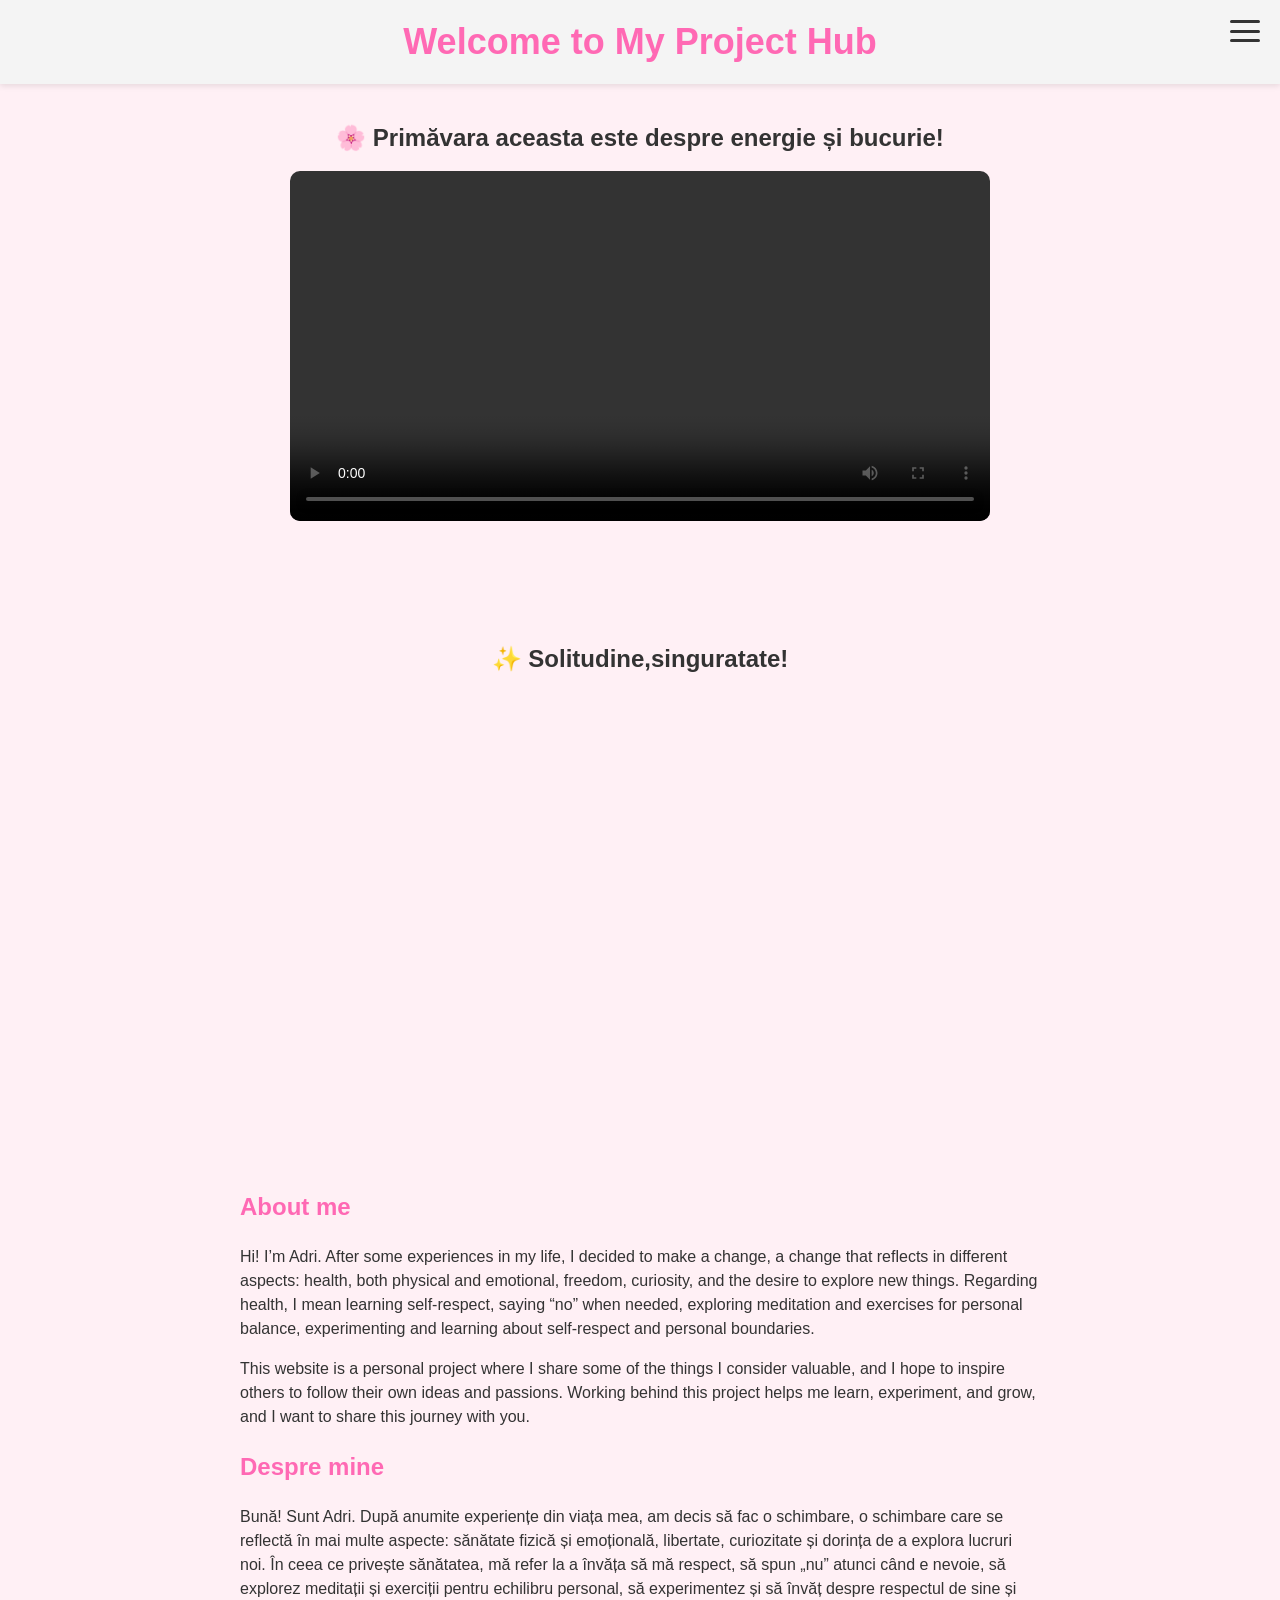
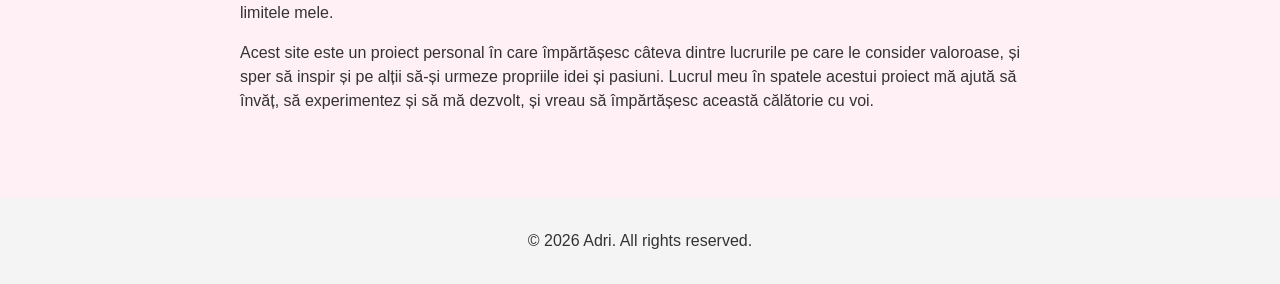
==== index.html @ 7b319404 "video 2 alta sursa" ====
<!DOCTYPE html>
<html lang="ro">
<head>
    <meta charset="UTF-8">
    <meta name="viewport" content="width=device-width, initial-scale=1.0">
    <title>Project Hub</title>

    <!-- Meta tags pentru Instagram / social preview -->
    <meta property="og:title" content="Project Hub - Adri 2026">
    <meta property="og:description" content="Explore all my tips and life experiences in one place.">
    <meta property="og:image" content="https://username.github.io/proiectul-tau/thumbnail.jpg">
    <meta property="og:url" content="https://username.github.io/proiectul-tau/index.html?v=1">
    <meta property="og:type" content="website">

    <link rel="stylesheet" href="style.css">

    <!-- Google Analytics -->
    <script async src="https://www.googletagmanager.com/gtag/js?id=G-Z7C9VQGFEB"></script>
    <script>
        window.dataLayer = window.dataLayer || [];
        function gtag(){dataLayer.push(arguments);}
        gtag('js', new Date());
        gtag('config', 'G-Z7C9VQGFEB');
    </script>
</head>
<body>

    <!-- HEADER STICKY -->
    <header>
        <h1>Welcome to My Project Hub</h1>

        <!-- MENIU HAMBURGER DREAPTA SUS -->
<nav class="menu">
  <!-- Buton hamburger -->
  <div class="menu-toggle" id="menu-toggle">
    <span></span>
    <span></span>
    <span></span>
  </div>

  <!-- Carduri doar în meniu (ascunse inițial) -->
  <div class="menu-cards" id="menu-cards">
    <div class="menu-card">Food & Nutrition</div>
    <div class="menu-card">Fitness & Exercise</div>
    <div class="menu-card">Beauty & Body Care</div>
    <div class="menu-card">Life Experiences</div>
  </div>
</nav>
    </header>

    <!-- SECȚIUNEA PRINCIPALĂ CU VIDEO ȘI DESCRIERE -->
    <main>
        <!-- Video 1 -->
        <section id="video1" class="video-section">
            <h2>🌸 Primăvara aceasta este despre energie și bucurie!</h2>
            <video width="100%" controls>
                <source src="videos/video1.mp4" type="video/mp4">
                Your browser does not support HTML video.
            </video>
        </section>

       <section id="video2" class="video-section">
    <h2> ✨ Solitudine,singuratate!</h2>

    <iframe 
        width="100%" 
        height="400"
        src="https://www.youtube.com/embed/kaVYbOK1PEY"
        title="YouTube video player"
        frameborder="0"
        allow="accelerometer; autoplay; clipboard-write; encrypted-media; gyroscope; picture-in-picture"
        allowfullscreen>
    </iframe>

</section>

        <!-- About / Despre -->
        <section id="about" class="about-section">
            <div class="about-column">
                <!-- About me - EN -->
                <h2 class="highlight">About me</h2>
                <p class="compact-text">
                    Hi! I’m Adri. After some experiences in my life, I decided to make a change, a change that reflects in different aspects: health, both physical and emotional, freedom, curiosity, and the desire to explore new things. Regarding health, I mean learning self-respect, saying “no” when needed, exploring meditation and exercises for personal balance, experimenting and learning about self-respect and personal boundaries.
                </p>
                <p class="compact-text">
                    This website is a personal project where I share some of the things I consider valuable, and I hope to inspire others to follow their own ideas and passions. Working behind this project helps me learn, experiment, and grow, and I want to share this journey with you.
                </p>

                <!-- Despre mine - RO -->
                <h2 class="highlight">Despre mine</h2>
                <p class="compact-text">
                    Bună! Sunt Adri. După anumite experiențe din viața mea, am decis să fac o schimbare, o schimbare care se reflectă în mai multe aspecte: sănătate fizică și emoțională, libertate, curiozitate și dorința de a explora lucruri noi. În ceea ce privește sănătatea, mă refer la a învăța să mă respect, să spun „nu” atunci când e nevoie, să explorez meditații și exerciții pentru echilibru personal, să experimentez și să învăț despre respectul de sine și limitele mele.
                </p>
                <p class="compact-text">
                    Acest site este un proiect personal în care împărtășesc câteva dintre lucrurile pe care le consider valoroase, și sper să inspir și pe alții să-și urmeze propriile idei și pasiuni. Lucrul meu în spatele acestui proiect mă ajută să învăț, să experimentez și să mă dezvolt, și vreau să împărtășesc această călătorie cu voi.
                </p>
            </div>
        </section>
    </main>

    <!-- FOOTER -->
    <footer>
        <p>&copy; 2026 Adri. All rights reserved.</p>
    </footer>

    <!-- Leagă JS-ul separat -->
    <script src="js/menu.js"></script>

</body>
</html>
---- style.css ----
/* ================== BODY & GLOBAL ================== */
body {
    font-family: 'Segoe UI', Tahoma, Geneva, Verdana, sans-serif;
    background-color: #fff0f5; /* lavandă foarte deschisă */
    color: #333;
    margin: 0;
    padding: 0;
    line-height: 1.5;
}

/* ================== HEADER ================== */
header {
    position: fixed; /* sticky/fix */
    top: 0;
    left: 0;
    width: 100%;
    background-color: #f4f4f4;
    padding: 15px 0;
    z-index: 1000;
    box-shadow: 0 2px 6px rgba(0,0,0,0.1);
    text-align: center;
}
header h1 {
    margin: 0;
    color: #ff69b4;
    font-size: 36px;
}

/* ================== MENIU ================== */
.menu {
    position: fixed;
    top: 20px;
    right: 20px;
    z-index: 1000;
}

.menu-toggle {
    width: 30px;
    height: 22px;
    display: flex;
    flex-direction: column;
    justify-content: space-between;
    cursor: pointer;
}

.menu-toggle span {
    height: 3px;
    background: #333;
    border-radius: 2px;
}

.menu-cards {
    display: none; /* ascunse inițial */
    position: absolute;
    top: 40px;
    right: 0;
    background: #fff;
    padding: 15px;
    border-radius: 10px;
    box-shadow: 0 4px 15px rgba(0,0,0,0.2);
    min-width: 220px;
    flex-direction: column;
    gap: 10px;
    z-index: 1000;
}

.menu-card {
    background: #f4f4f4;
    padding: 10px;
    border-radius: 8px;
    cursor: pointer;
    font-weight: bold;
    transition: 0.3s;
}

.menu-card:hover {
    background: #ffe6f0;
    color: #ff3399;
}

/* ================== VIDEO SECTIONS ================== */
/* ================== VIDEO SECTIONS ================== */
.video-section {
    margin-top: 120px; /* să nu stea sub header */
    text-align: center;
    margin-bottom: 50px;
}

.video-section h2 {
    font-size: 24px;
    margin-bottom: 15px;
}

/* Video responsive */
.video-section video {
    width: 100%;       /* se întinde maxim cât containerul */
    max-width: 700px;  /* lățimea maximă pentru ecrane mari */
    height: auto;      /* păstrează proporțiile */
    border-radius: 10px;
    display: block;    /* să fie centrat */
    margin: 0 auto;    /* centru horizontal */
}

/* ================== ABOUT ================== */
.about-section {
    padding: 20px;
    max-width: 800px;
    margin: 0 auto 50px;
}
.highlight {
    color: #ff69b4;
}
.compact-text {
    margin-bottom: 15px;
}

/* ================== FOOTER ================== */
footer {
    text-align: center;
    padding: 15px;
    background-color: #f4f4f4;
}
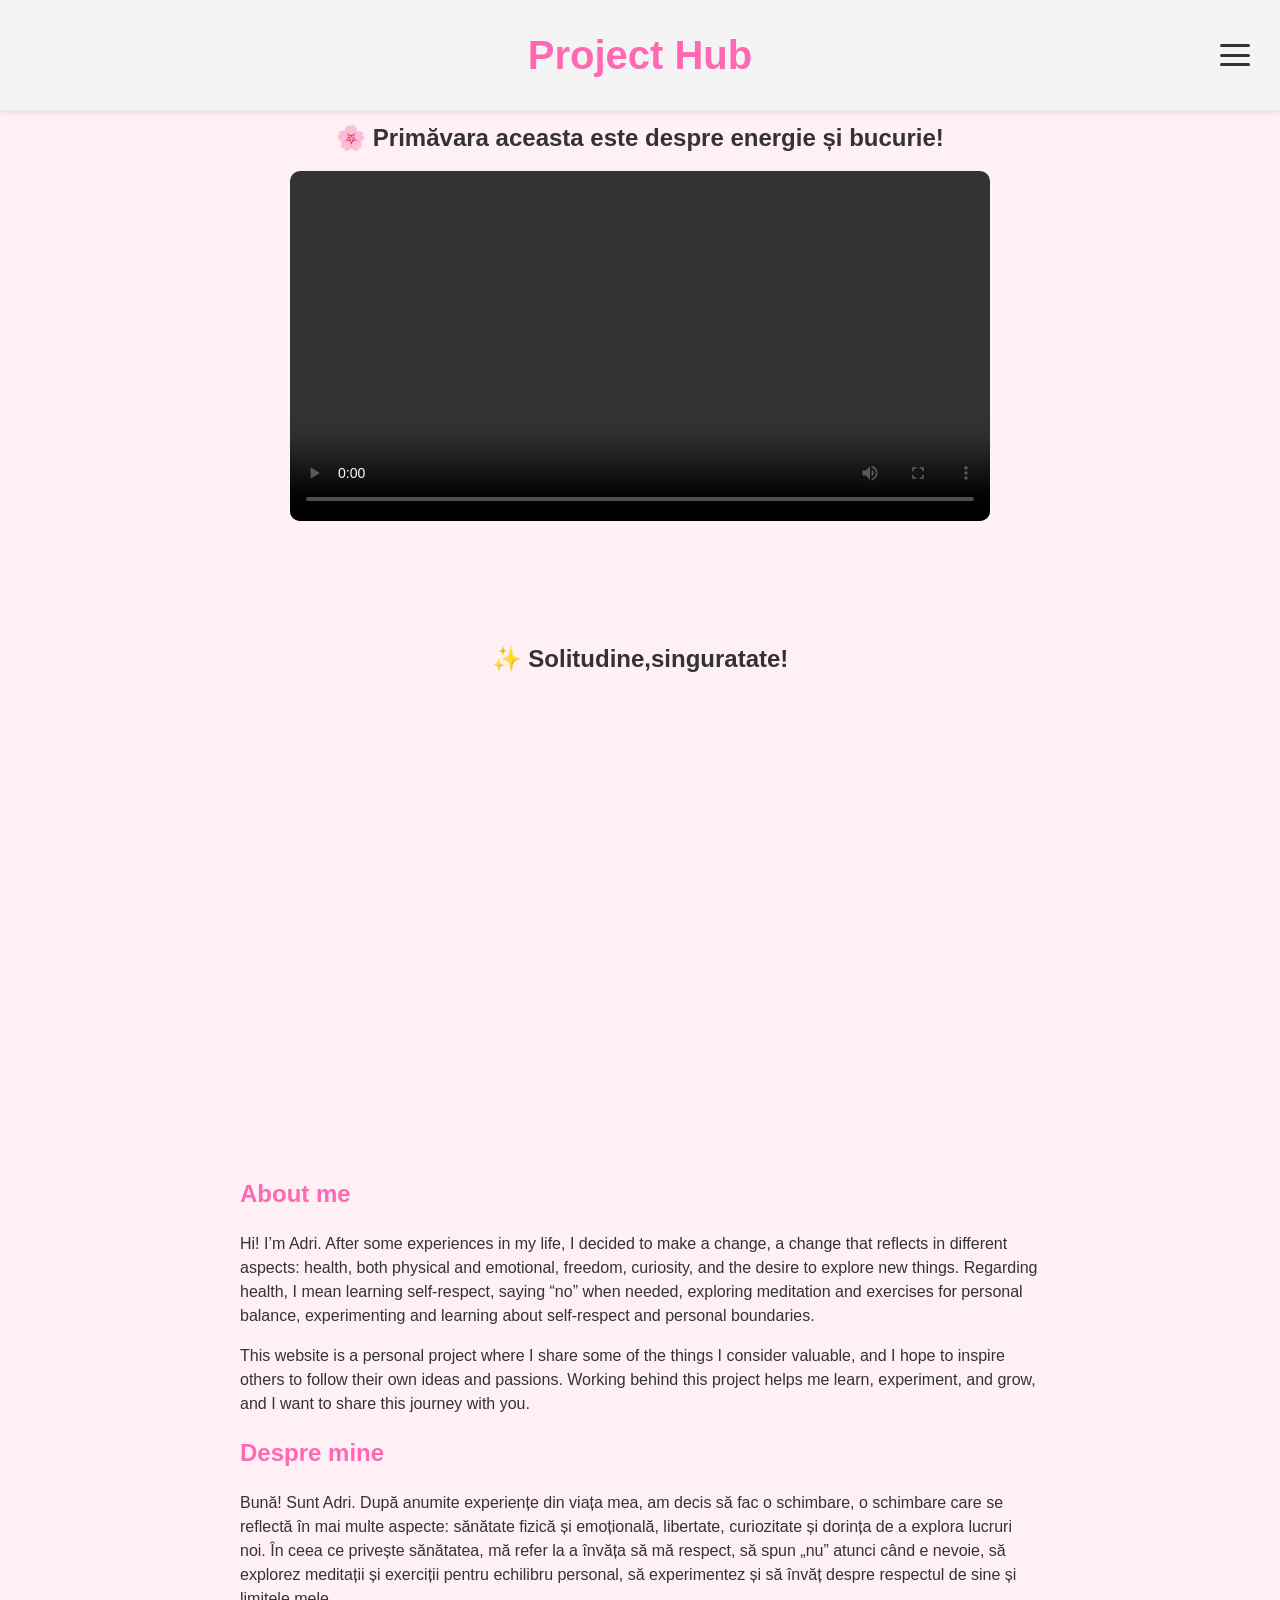
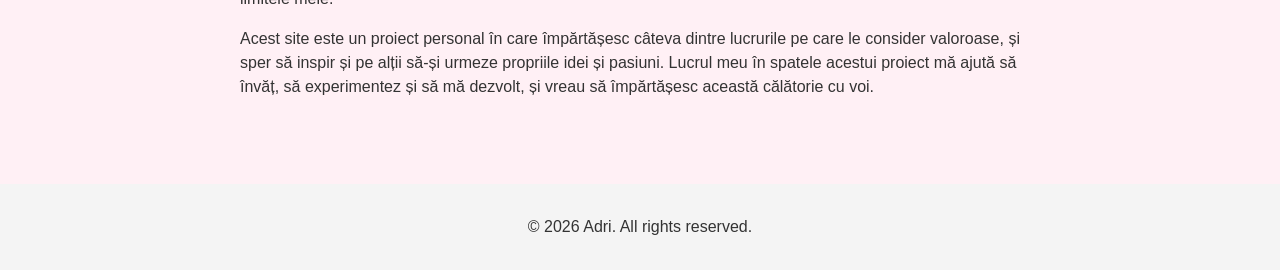
==== commit fd6a531d: "meniu.js" ====
--- a/index.html
+++ b/index.html
@@ -25,28 +25,26 @@
 </head>
 <body>
 
-    <!-- HEADER STICKY -->
-    <header>
-        <h1>Welcome to My Project Hub</h1>
+<header>
+    <h1>Project Hub</h1>
 
-        <!-- MENIU HAMBURGER DREAPTA SUS -->
-<nav class="menu">
-  <!-- Buton hamburger -->
-  <div class="menu-toggle" id="menu-toggle">
-    <span></span>
-    <span></span>
-    <span></span>
-  </div>
+    <nav class="menu">
+        <!-- Buton hamburger -->
+        <div class="menu-toggle" id="menu-toggle">
+            <span></span>
+            <span></span>
+            <span></span>
+        </div>
 
-  <!-- Carduri doar în meniu (ascunse inițial) -->
-  <div class="menu-cards" id="menu-cards">
-    <div class="menu-card">Food & Nutrition</div>
-    <div class="menu-card">Fitness & Exercise</div>
-    <div class="menu-card">Beauty & Body Care</div>
-    <div class="menu-card">Life Experiences</div>
-  </div>
-</nav>
-    </header>
+        <!-- Carduri ascunse inițial -->
+        <div class="menu-cards" id="menu-cards">
+            <div class="menu-card">Food & Nutrition</div>
+            <div class="menu-card">Fitness & Exercise</div>
+            <div class="menu-card">Beauty & Body Care</div>
+            <div class="menu-card">Life Experiences</div>
+        </div>
+    </nav>
+</header>
 
     <!-- SECȚIUNEA PRINCIPALĂ CU VIDEO ȘI DESCRIERE -->
     <main>
@@ -104,7 +102,7 @@
     </footer>
 
     <!-- Leagă JS-ul separat -->
-    <script src="js/menu.js"></script>
+    <script src="js/meniu.js"></script>
 
 </body>
 </html>
--- a/style.css
+++ b/style.css
@@ -27,13 +27,56 @@
 }
 
 /* ================== MENIU ================== */
-.menu {
+/* Meniu ascuns implicit */
+/* HEADER STICKY */
+/* HEADER STICKY */
+header {
     position: fixed;
-    top: 20px;
-    right: 20px;
+    top: 0;
+    left: 0;
+    width: 100%;
+    height: 80px; /* înălțimea barei */
+    background-color: #f4f4f4;
+    z-index: 1000;
+    box-shadow: 0 2px 6px rgba(0,0,0,0.1);
+
+    display: flex;
+    justify-content: center; /* centrăm titlul pe orizontală */
+    align-items: center;     /* centrăm titlul pe verticală */
+    padding: 0 20px;
+}
+
+/* Header fix și titlu centrat */
+header {
+    position: fixed;
+    top: 0;
+    left: 0;
+    width: 100%;
+    background-color: #f4f4f4;
+    padding: 15px 0;
+    box-shadow: 0 2px 6px rgba(0,0,0,0.1);
+    display: flex;
+    justify-content: center;  /* titlul centrat */
+    align-items: center;
     z-index: 1000;
 }
 
+header h1 {
+    margin: 0;
+    color: #ff69b4;
+    font-size: 40px;
+}
+
+/* Meniu hamburger fixat lângă titlu */
+.menu {
+    position: absolute;
+    right: 30px;  /* distanța față de titlu */
+    top: 50%;
+    transform: translateY(-50%);
+    z-index: 1001;
+}
+
+/* Hamburger */
 .menu-toggle {
     width: 30px;
     height: 22px;
@@ -49,6 +92,7 @@
     border-radius: 2px;
 }
 
+/* Cardurile din meniu */
 .menu-cards {
     display: none; /* ascunse inițial */
     position: absolute;
@@ -58,7 +102,7 @@
     padding: 15px;
     border-radius: 10px;
     box-shadow: 0 4px 15px rgba(0,0,0,0.2);
-    min-width: 220px;
+    min-width: 200px;
     flex-direction: column;
     gap: 10px;
     z-index: 1000;
@@ -91,14 +135,25 @@
     margin-bottom: 15px;
 }
 
-/* Video responsive */
+/* Video local */
 .video-section video {
-    width: 100%;       /* se întinde maxim cât containerul */
-    max-width: 700px;  /* lățimea maximă pentru ecrane mari */
-    height: auto;      /* păstrează proporțiile */
+    width: 100%;
+    max-width: 700px;
+    height: auto;
     border-radius: 10px;
-    display: block;    /* să fie centrat */
-    margin: 0 auto;    /* centru horizontal */
+    display: block;
+    margin: 0 auto;
+}
+
+/* Video YouTube */
+.video-section iframe {
+    width: 100%;
+    max-width: 700px;
+    height: auto;
+    aspect-ratio: 16 / 9;  /* păstrează proporția video */
+    border-radius: 10px;
+    display: block;
+    margin: 0 auto;
 }
 
 /* ================== ABOUT ================== */
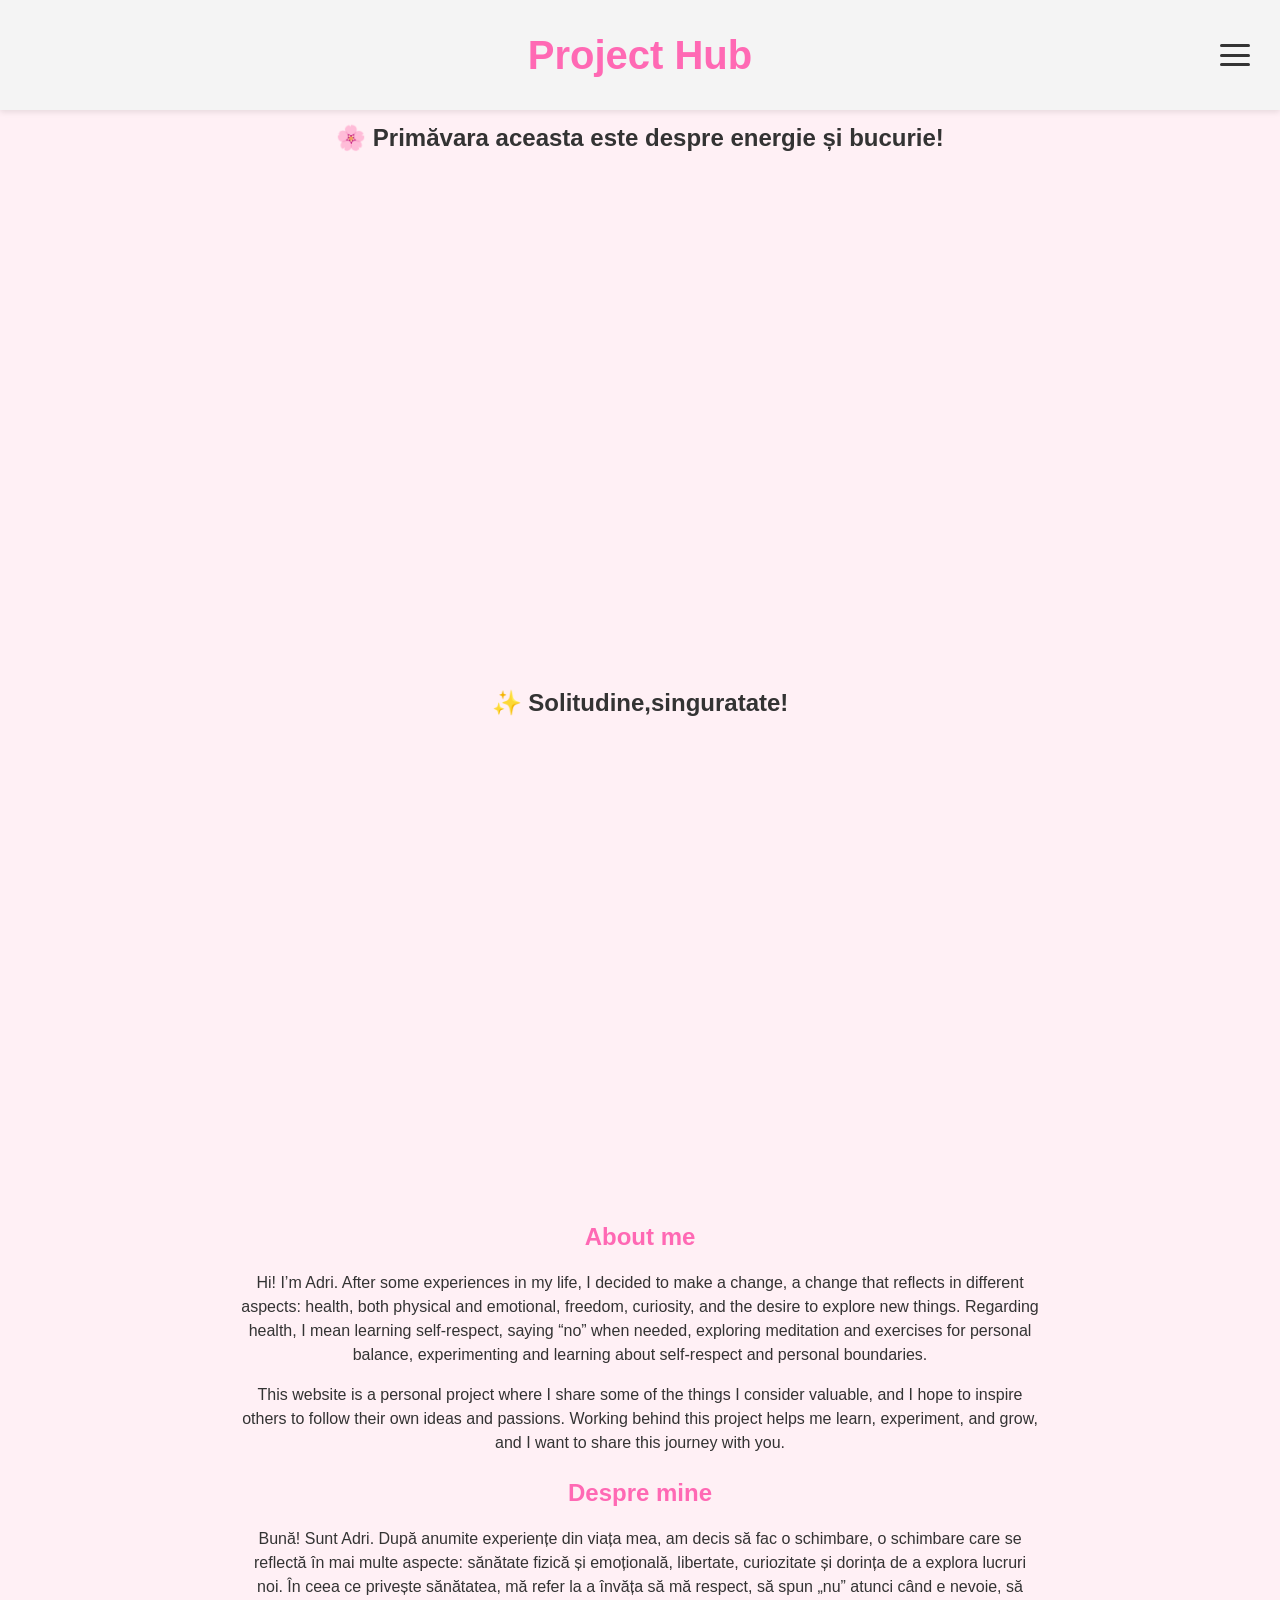
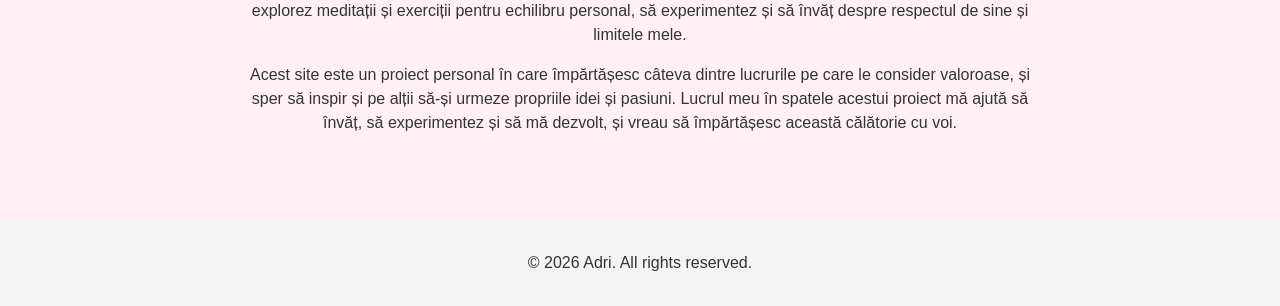
==== commit f94e48c8: "video 1" ====
--- a/index.html
+++ b/index.html
@@ -48,14 +48,19 @@
 
     <!-- SECȚIUNEA PRINCIPALĂ CU VIDEO ȘI DESCRIERE -->
     <main>
-        <!-- Video 1 -->
+        
         <section id="video1" class="video-section">
             <h2>🌸 Primăvara aceasta este despre energie și bucurie!</h2>
-            <video width="100%" controls>
-                <source src="videos/video1.mp4" type="video/mp4">
-                Your browser does not support HTML video.
-            </video>
-        </section>
+
+     <iframe 
+        width="100%"
+        height="400"
+        src="https://youtu.be/dB5edcvnxj0ype="
+        title="YouTube video player"
+        frameborder="0"
+        allow="accelerometer; autoplay; clipboard-write; encrypted-media; gyroscope; picture-in-picture"
+        allowfullscreen>
+    </iframe>
 
        <section id="video2" class="video-section">
     <h2> ✨ Solitudine,singuratate!</h2>
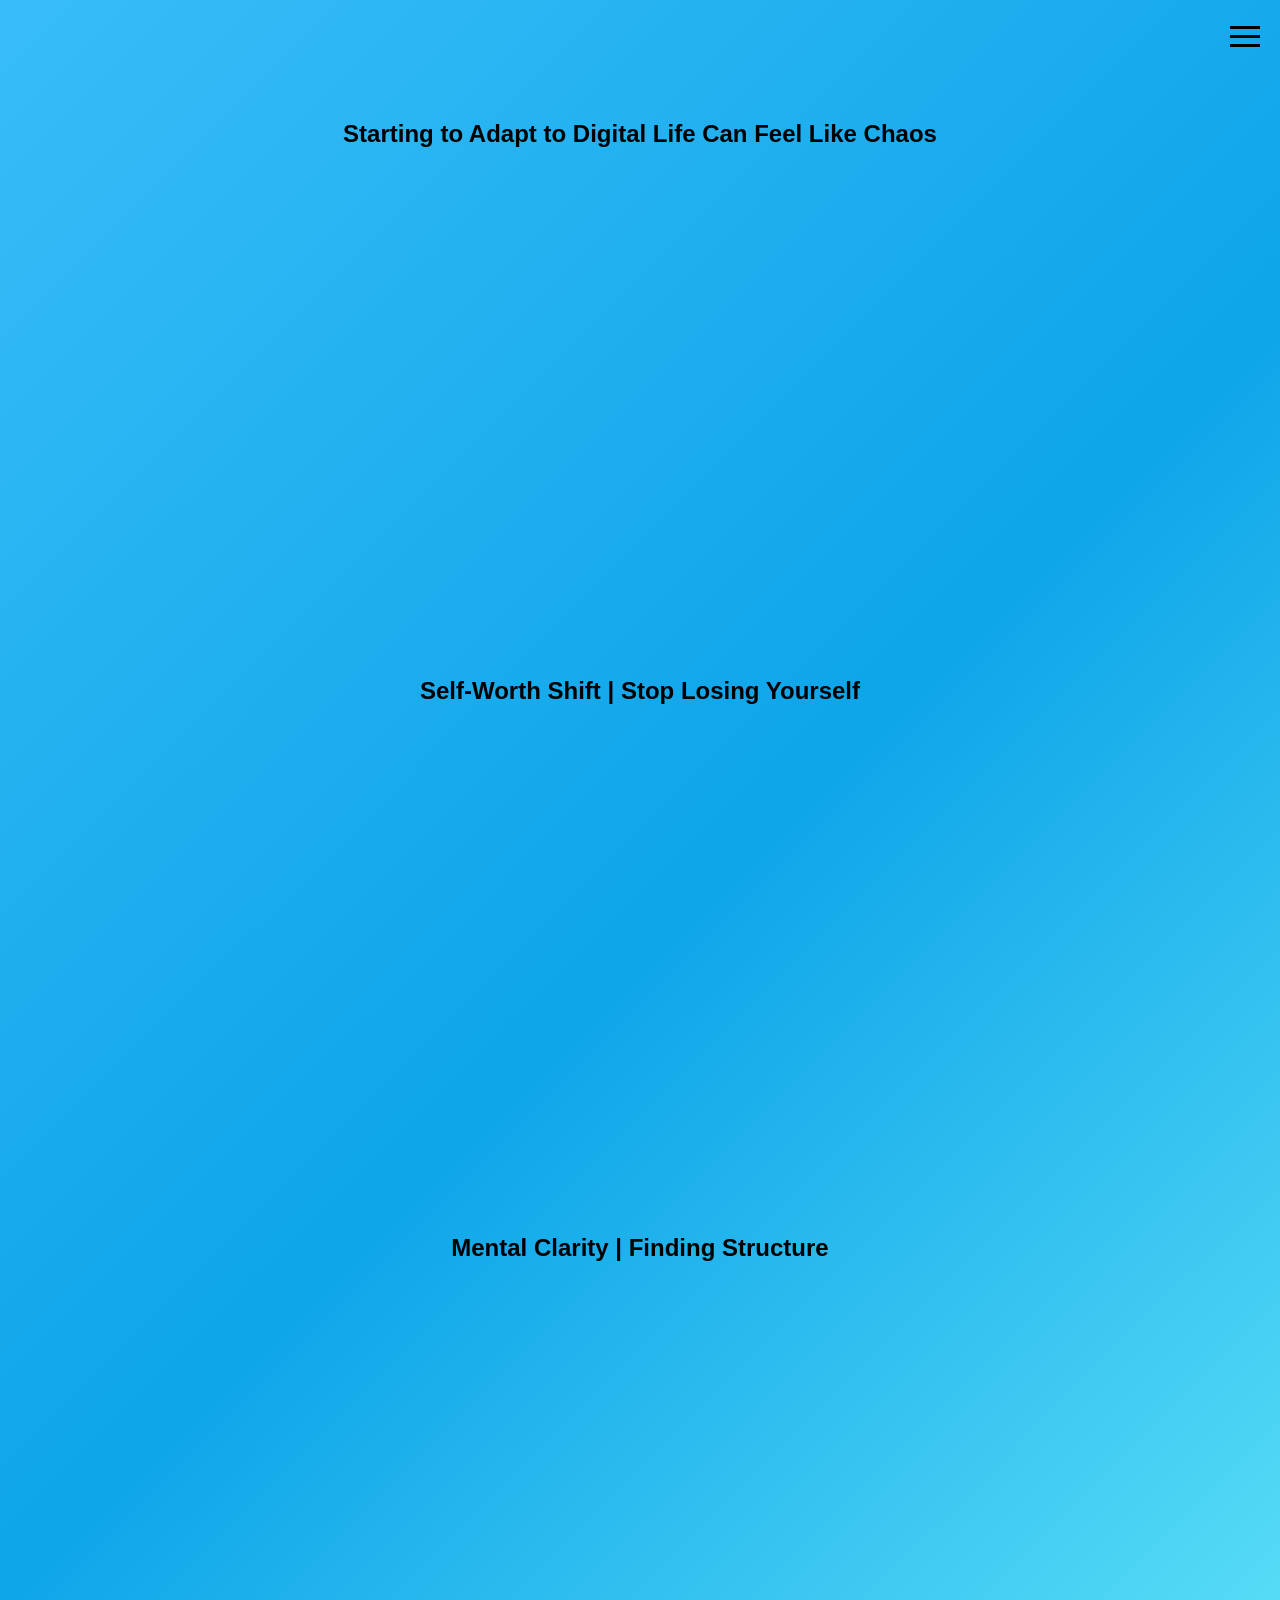
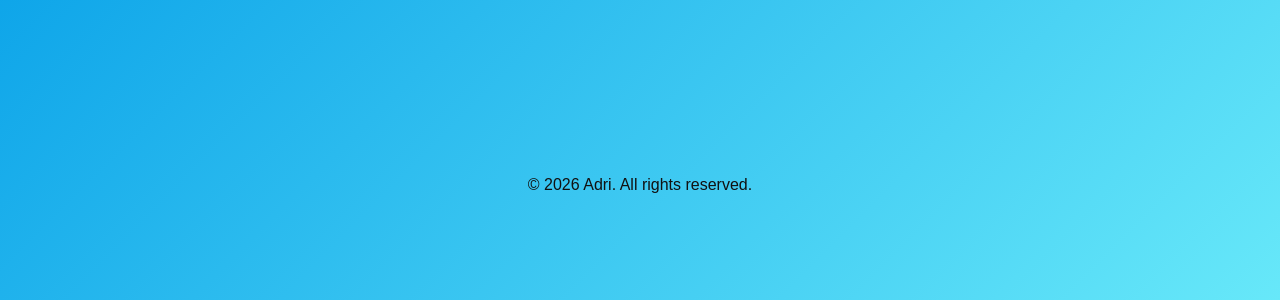
==== commit a155126f: "fix project state" ====
--- a/index.html
+++ b/index.html
@@ -3,111 +3,127 @@
 <head>
     <meta charset="UTF-8">
     <meta name="viewport" content="width=device-width, initial-scale=1.0">
-    <title>Project Hub</title>
+    <title>PROJECT HUB</title>
 
     <!-- Meta tags pentru Instagram / social preview -->
-    <meta property="og:title" content="Project Hub - Adri 2026">
+    <!-- Meta tags pentru Instagram / social preview -->
+    <meta property="og:title" content="PROJECT HUB">
     <meta property="og:description" content="Explore all my tips and life experiences in one place.">
-    <meta property="og:image" content="https://username.github.io/proiectul-tau/thumbnail.jpg">
-    <meta property="og:url" content="https://username.github.io/proiectul-tau/index.html?v=1">
+    <meta property="og:image" content="https://securelayer1.github.io/ProjectHub/thumbnail.jpg">
+    <meta property="og:url" content="https://securelayer1.github.io/ProjectHub/">
     <meta property="og:type" content="website">
 
-    <link rel="stylesheet" href="style.css">
+<link rel="stylesheet" href="style.css">
 
-    <!-- Google Analytics -->
-    <script async src="https://www.googletagmanager.com/gtag/js?id=G-Z7C9VQGFEB"></script>
-    <script>
-        window.dataLayer = window.dataLayer || [];
-        function gtag(){dataLayer.push(arguments);}
-        gtag('js', new Date());
-        gtag('config', 'G-Z7C9VQGFEB');
-    </script>
+<!-- Google Analytics -->
+<script async src="https://www.googletagmanager.com/gtag/js?id=G-Z7C9VQGFEB"></script>
+<script>
+    window.dataLayer = window.dataLayer || [];
+    function gtag(){dataLayer.push(arguments);}
+    gtag('js', new Date());
+    gtag('config', 'G-Z7C9VQGFEB');
+</script>
+
 </head>
 <body>
 
+<!-- CARD PRINCIPAL -->
+<div class="main-container">
+
 <header>
-    <h1>Project Hub</h1>
-
-    <nav class="menu">
-        <!-- Buton hamburger -->
-        <div class="menu-toggle" id="menu-toggle">
-            <span></span>
-            <span></span>
-            <span></span>
-        </div>
-
-        <!-- Carduri ascunse inițial -->
-        <div class="menu-cards" id="menu-cards">
-            <div class="menu-card">Food & Nutrition</div>
-            <div class="menu-card">Fitness & Exercise</div>
-            <div class="menu-card">Beauty & Body Care</div>
-            <div class="menu-card">Life Experiences</div>
-        </div>
-    </nav>
+  <nav class="menu"></nav>
 </header>
 
+<!-- CONȚINUTUL PAGINII TALE AICI -->
+
+</div> <!-- 🔥 închizi main-container -->
+
+</div>
+
+<!-- BUTON HAMBURGER -->
+<div class="menu-toggle" id="menu-toggle">
+  <span></span>
+  <span></span>
+  <span></span>
+</div>
+
+<!-- MENIU -->
+<div class="menu-overlay" id="menu-overlay">
+  <a href="#videos">Videos</a>
+  <a href="#stories">Stories</a>
+  <a href="about.html">About Me</a>
+  <a href="#contact">Contact</a>
+</div>
+
+
     <!-- SECȚIUNEA PRINCIPALĂ CU VIDEO ȘI DESCRIERE -->
-    <main>
-        
-        <section id="video1" class="video-section">
-            <h2>🌸 Primăvara aceasta este despre energie și bucurie!</h2>
-
-     <iframe 
+   <section id="video1" class="video-section">
+    <h2>Starting to Adapt to Digital Life Can Feel Like Chaos</h2>
+    <iframe 
         width="100%"
         height="400"
-        src="https://youtu.be/dB5edcvnxj0ype="
+        src="https://www.youtube.com/embed/CDBvgKSPyMY"
         title="YouTube video player"
         frameborder="0"
         allow="accelerometer; autoplay; clipboard-write; encrypted-media; gyroscope; picture-in-picture"
         allowfullscreen>
     </iframe>
+</section>
 
-       <section id="video2" class="video-section">
-    <h2> ✨ Solitudine,singuratate!</h2>
-
+<section id="video2" class="video-section">
+    <h2>Self-Worth Shift | Stop Losing Yourself</h2>
     <iframe 
-        width="100%" 
+        width="100%"
         height="400"
-        src="https://www.youtube.com/embed/kaVYbOK1PEY"
+        src="https://www.youtube.com/embed/3DypOJwIzG8"
         title="YouTube video player"
         frameborder="0"
         allow="accelerometer; autoplay; clipboard-write; encrypted-media; gyroscope; picture-in-picture"
         allowfullscreen>
     </iframe>
-
 </section>
 
+<section id="video2" class="video-section">
+    <h2>Mental Clarity | Finding Structure</h2>
+    <iframe 
+        width="100%"
+        height="400"
+        src="https://www.youtube.com/embed/9KTRZxqRY8U"
+        title="YouTube video player"
+        frameborder="0"
+        allow="accelerometer; autoplay; clipboard-write; encrypted-media; gyroscope; picture-in-picture"
+        allowfullscreen>
+    </iframe>
+</section>
         <!-- About / Despre -->
         <section id="about" class="about-section">
             <div class="about-column">
-                <!-- About me - EN -->
-                <h2 class="highlight">About me</h2>
-                <p class="compact-text">
-                    Hi! I’m Adri. After some experiences in my life, I decided to make a change, a change that reflects in different aspects: health, both physical and emotional, freedom, curiosity, and the desire to explore new things. Regarding health, I mean learning self-respect, saying “no” when needed, exploring meditation and exercises for personal balance, experimenting and learning about self-respect and personal boundaries.
-                </p>
-                <p class="compact-text">
-                    This website is a personal project where I share some of the things I consider valuable, and I hope to inspire others to follow their own ideas and passions. Working behind this project helps me learn, experiment, and grow, and I want to share this journey with you.
-                </p>
-
-                <!-- Despre mine - RO -->
-                <h2 class="highlight">Despre mine</h2>
-                <p class="compact-text">
-                    Bună! Sunt Adri. După anumite experiențe din viața mea, am decis să fac o schimbare, o schimbare care se reflectă în mai multe aspecte: sănătate fizică și emoțională, libertate, curiozitate și dorința de a explora lucruri noi. În ceea ce privește sănătatea, mă refer la a învăța să mă respect, să spun „nu” atunci când e nevoie, să explorez meditații și exerciții pentru echilibru personal, să experimentez și să învăț despre respectul de sine și limitele mele.
-                </p>
-                <p class="compact-text">
-                    Acest site este un proiect personal în care împărtășesc câteva dintre lucrurile pe care le consider valoroase, și sper să inspir și pe alții să-și urmeze propriile idei și pasiuni. Lucrul meu în spatele acestui proiect mă ajută să învăț, să experimentez și să mă dezvolt, și vreau să împărtășesc această călătorie cu voi.
-                </p>
-            </div>
-        </section>
     </main>
-
+        </div> <!-- final main-container -->
     <!-- FOOTER -->
     <footer>
         <p>&copy; 2026 Adri. All rights reserved.</p>
     </footer>
 
-    <!-- Leagă JS-ul separat -->
-    <script src="js/meniu.js"></script>
+<script>
+/* așteaptă să se încarce pagina */
+document.addEventListener("DOMContentLoaded", function () {
 
+  /* ia butonul hamburger */
+  const toggle = document.getElementById("menu-toggle");
+
+  /* ia meniul full screen */
+  const menu = document.getElementById("menu-overlay");
+
+  /* la click deschide/închide */
+  toggle.addEventListener("click", () => {
+
+    toggle.classList.toggle("active"); // face X
+    menu.classList.toggle("open");     // deschide meniul
+
+  });
+
+});
+</script>
 </body>
 </html>
--- a/style.css
+++ b/style.css
@@ -1,128 +1,121 @@
-/* ================== BODY & GLOBAL ================== */
 body {
+    margin: 0;
     font-family: 'Segoe UI', Tahoma, Geneva, Verdana, sans-serif;
-    background-color: #fff0f5; /* lavandă foarte deschisă */
-    color: #333;
-    margin: 0;
-    padding: 0;
-    line-height: 1.5;
+
+    background: linear-gradient(135deg, #38BDF8, #0EA5E9, #67E8F9);
 }
 
-/* ================== HEADER ================== */
-header {
-    position: fixed; /* sticky/fix */
-    top: 0;
-    left: 0;
-    width: 100%;
-    background-color: #f4f4f4;
-    padding: 15px 0;
-    z-index: 1000;
-    box-shadow: 0 2px 6px rgba(0,0,0,0.1);
-    text-align: center;
+.main-container {
+    background: rgba(255,255,255,0.85); /* card alb semi-transparent */
+
+    max-width: 1200px;
+    width: 94%;
+
+    margin: 20px auto;
+
+    border-radius: 16px;
+
+    box-shadow: 0 10px 30px rgba(0,0,0,0.1);
+
+    backdrop-filter: blur(10px);
 }
-header h1 {
-    margin: 0;
-    color: #ff69b4;
-    font-size: 36px;
+/* HAMBURGER (dreapta sus) */
+.menu-toggle {
+  position: fixed; /* rămâne fix pe ecran */
+  top: 20px;
+  right: 20px; /* îl pune în dreapta */
+
+  width: 30px;
+  cursor: pointer;
+  z-index: 2000; /* peste tot */
 }
 
-/* ================== MENIU ================== */
-/* Meniu ascuns implicit */
-/* HEADER STICKY */
-/* HEADER STICKY */
-header {
+/* CELE 3 LINII */
+.menu-toggle span {
+  display: block;
+  height: 3px;
+  background: #000;
+  margin: 6px 0;
+  transition: 0.3s;
+}
+
+/* TRANSFORMARE ÎN X */
+.menu-toggle.active span:nth-child(1) {
+  transform: rotate(45deg) translate(5px, 5px);
+}
+
+.menu-toggle.active span:nth-child(2) {
+  opacity: 0; /* dispare linia din mijloc */
+}
+
+.menu-toggle.active span:nth-child(3) {
+  transform: rotate(-45deg) translate(6px, -6px);
+}
+
+.about-overlay {
     position: fixed;
     top: 0;
     left: 0;
     width: 100%;
-    height: 80px; /* înălțimea barei */
-    background-color: #f4f4f4;
-    z-index: 1000;
-    box-shadow: 0 2px 6px rgba(0,0,0,0.1);
+    height: 100vh;
 
-    display: flex;
-    justify-content: center; /* centrăm titlul pe orizontală */
-    align-items: center;     /* centrăm titlul pe verticală */
-    padding: 0 20px;
+    background: rgba(0,0,0,0.5); /* fundal întunecat transparent */
+
+    display: none;
+    justify-content: center;
+    align-items: center;
+
+    z-index: 3000;
 }
 
-/* Header fix și titlu centrat */
-header {
-    position: fixed;
-    top: 0;
-    left: 0;
-    width: 100%;
-    background-color: #f4f4f4;
-    padding: 15px 0;
-    box-shadow: 0 2px 6px rgba(0,0,0,0.1);
-    display: flex;
-    justify-content: center;  /* titlul centrat */
-    align-items: center;
-    z-index: 1000;
+.about-box {
+    background: white;
+    padding: 30px;
+    max-width: 600px;
+    width: 90%;
+
+    border-radius: 12px;
+    text-align: center;
 }
 
-header h1 {
-    margin: 0;
-    color: #ff69b4;
-    font-size: 40px;
+.close-about {
+    float: right;
+    cursor: pointer;
+    font-size: 20px;
+}
+/* MENIU FULL SCREEN */
+.menu-overlay {
+  position: fixed; /* acoperă tot ecranul */
+  top: 0;
+  left: 0;
+  width: 100%;
+  height: 100vh;
+
+  background: white;
+
+  display: flex;
+  flex-direction: column; /* 👈 IMPORTANT: una sub alta */
+  justify-content: center;
+  align-items: center;
+
+  transform: translateY(-100%); /* ascuns inițial */
+  transition: 0.4s ease;
+
+  z-index: 1500;
 }
 
-/* Meniu hamburger fixat lângă titlu */
-.menu {
-    position: absolute;
-    right: 30px;  /* distanța față de titlu */
-    top: 50%;
-    transform: translateY(-50%);
-    z-index: 1001;
+/* CÂND MENIUL ESTE DESCHIS */
+.menu-overlay.open {
+  transform: translateY(0);
 }
 
-/* Hamburger */
-.menu-toggle {
-    width: 30px;
-    height: 22px;
-    display: flex;
-    flex-direction: column;
-    justify-content: space-between;
-    cursor: pointer;
+/* LINK-URI DIN MENIU */
+.menu-overlay a {
+  font-size: 28px;
+  margin: 15px 0;
+  text-decoration: none;
+  color: black;
 }
-
-.menu-toggle span {
-    height: 3px;
-    background: #333;
-    border-radius: 2px;
-}
-
-/* Cardurile din meniu */
-.menu-cards {
-    display: none; /* ascunse inițial */
-    position: absolute;
-    top: 40px;
-    right: 0;
-    background: #fff;
-    padding: 15px;
-    border-radius: 10px;
-    box-shadow: 0 4px 15px rgba(0,0,0,0.2);
-    min-width: 200px;
-    flex-direction: column;
-    gap: 10px;
-    z-index: 1000;
-}
-
-.menu-card {
-    background: #f4f4f4;
-    padding: 10px;
-    border-radius: 8px;
-    cursor: pointer;
-    font-weight: bold;
-    transition: 0.3s;
-}
-
-.menu-card:hover {
-    background: #ffe6f0;
-    color: #ff3399;
-}
-
-/* ================== VIDEO SECTIONS ================== */
 /* ================== VIDEO SECTIONS ================== */
 .video-section {
     margin-top: 120px; /* să nu stea sub header */
@@ -157,13 +150,26 @@
 }
 
 /* ================== ABOUT ================== */
+.compact-text {
+    font-size: 17px;       /* dimensiune optimă, nici prea mic, nici prea mare */
+    line-height: 1.65;     /* text aerisit, ușor de citit */
+    margin-bottom: 20px;   /* spațiu între paragrafe */
+    color: #2b2b2b;        /* text închis pe card alb */
+}
+@media (max-width: 768px) {
+    .compact-text {
+        font-size: 16px;
+        line-height: 1.5;
+    }
+}
+
 .about-section {
     padding: 20px;
     max-width: 800px;
     margin: 0 auto 50px;
 }
 .highlight {
-    color: #ff69b4;
+    color:  #2b2b2b;
 }
 .compact-text {
     margin-bottom: 15px;
@@ -172,6 +178,8 @@
 /* ================== FOOTER ================== */
 footer {
     text-align: center;
-    padding: 15px;
-    background-color: #f4f4f4;
+    padding: 20px 0;
+
+    background: transparent;
+    color: #111;
 }
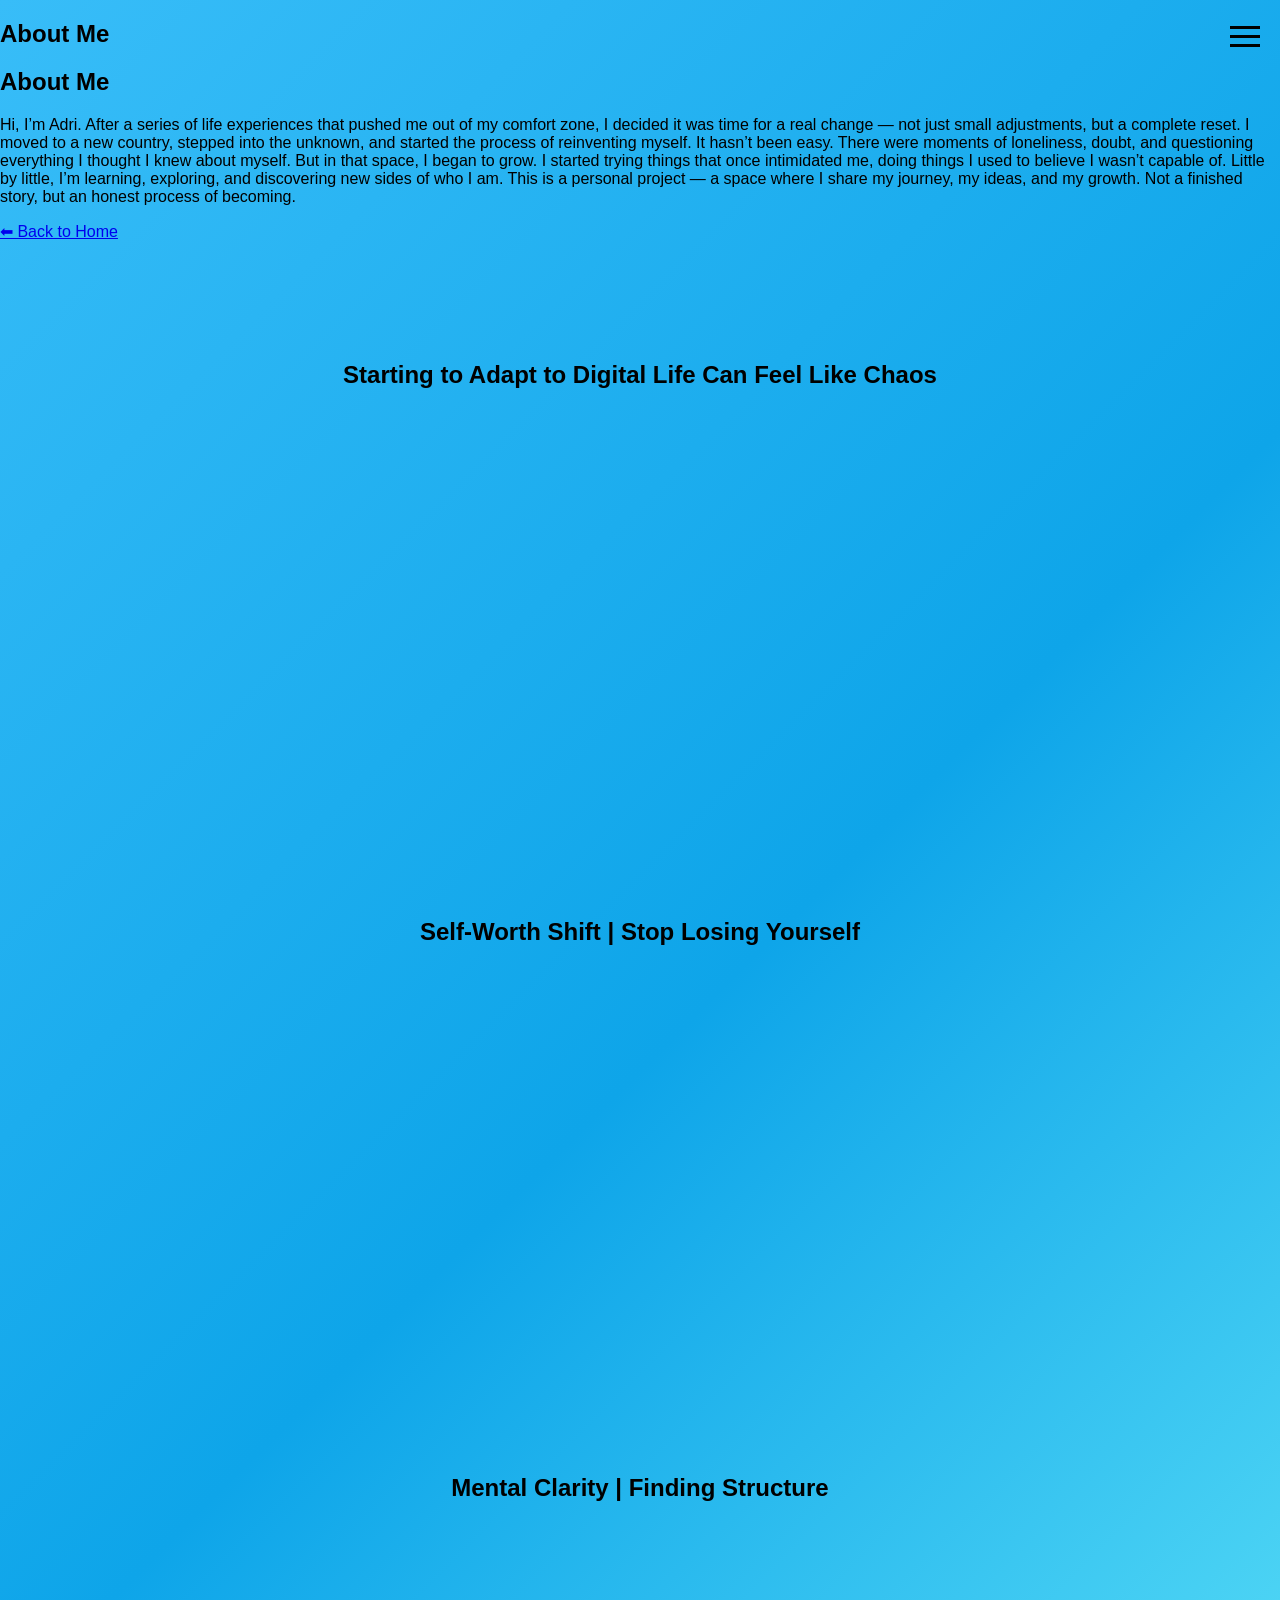
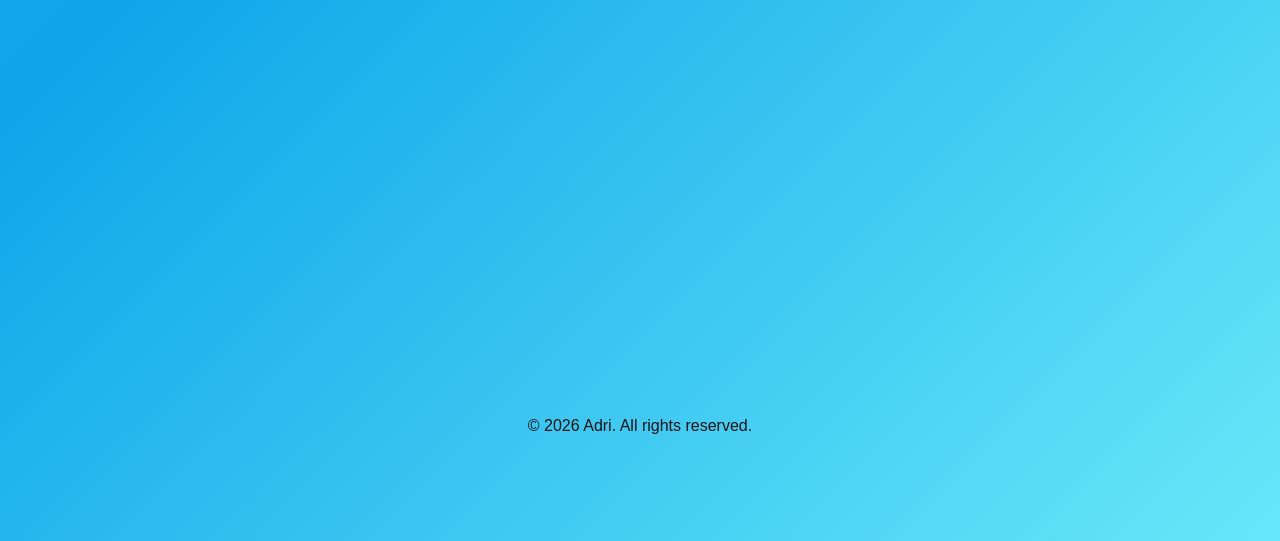
==== commit 8a790b48: "Update index.html" ====
--- a/index.html
+++ b/index.html
@@ -54,6 +54,26 @@
   <a href="about.html">About Me</a>
   <a href="#contact">Contact</a>
 </div>
+<section id="about">
+    <h1>About Me</h1>
+    <body>
+
+    <h1>About Me</h1>
+
+    <p>
+        Hi, I’m Adri.
+After a series of life experiences that pushed me out of my comfort zone, I decided it was time for a real change — not just small adjustments, but a complete reset.
+
+I moved to a new country, stepped into the unknown, and started the process of reinventing myself. It hasn’t been easy. There were moments of loneliness, doubt, and questioning everything I thought I knew about myself. But in that space, I began to grow.
+
+I started trying things that once intimidated me, doing things I used to believe I wasn’t capable of. Little by little, I’m learning, exploring, and discovering new sides of who I am.
+
+This is a personal project — a space where I share my journey, my ideas, and my growth. Not a finished story, but an honest process of becoming.
+    </p>
+
+    <a href="index.html">⬅ Back to Home</a>
+
+</body>
 
 
     <!-- SECȚIUNEA PRINCIPALĂ CU VIDEO ȘI DESCRIERE -->
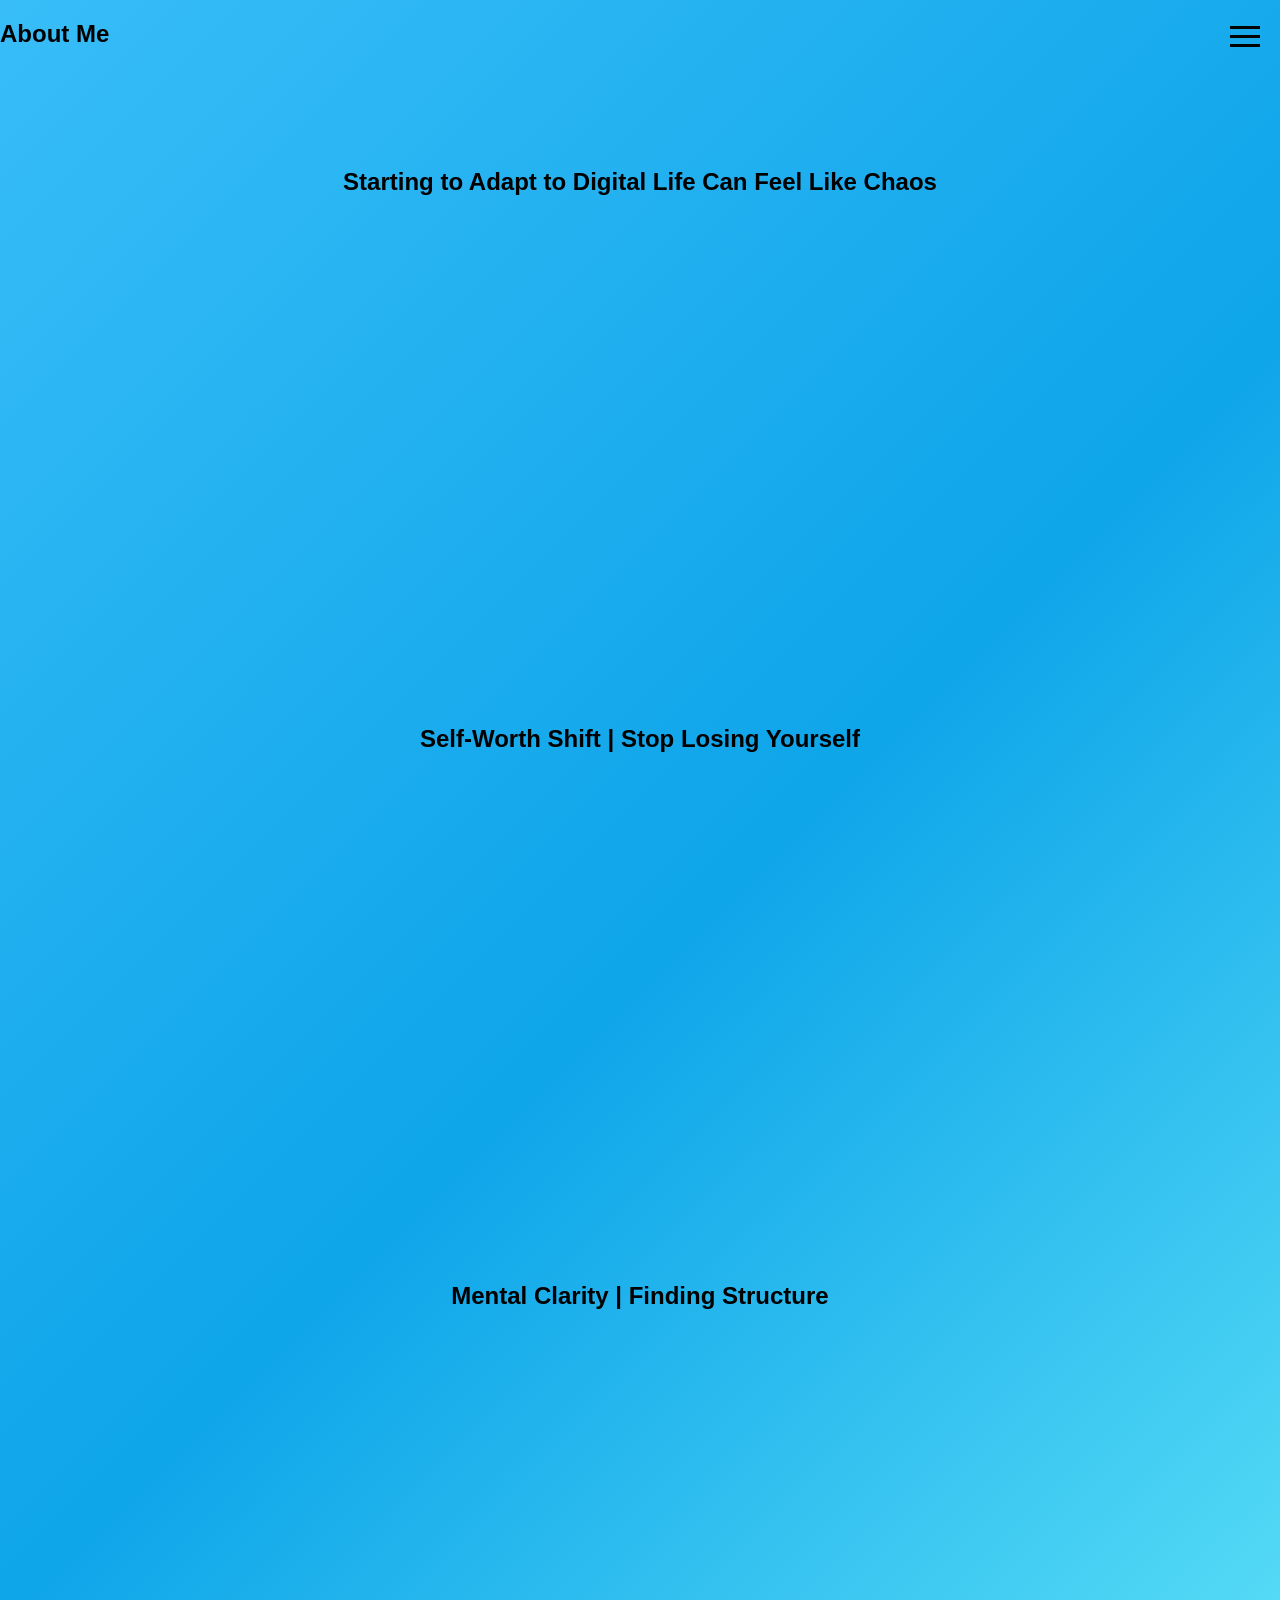
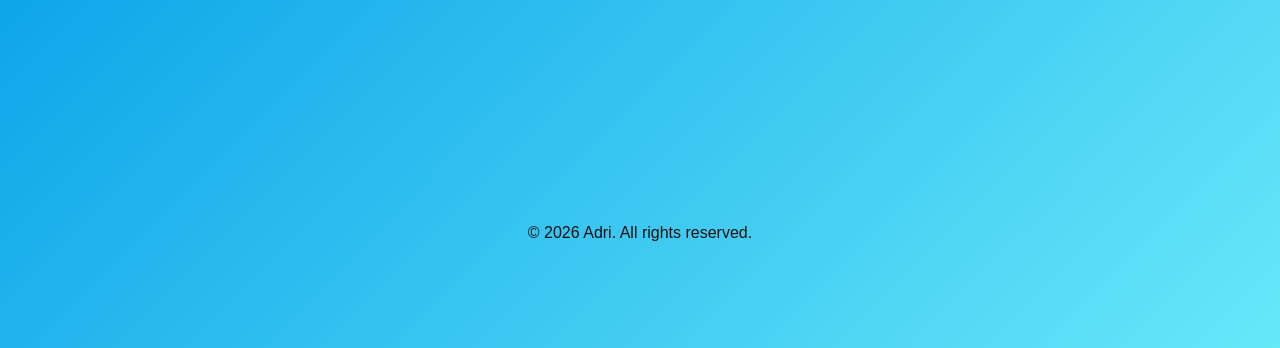
==== commit b7158fa0: "Update index.html" ====
--- a/index.html
+++ b/index.html
@@ -58,20 +58,7 @@
     <h1>About Me</h1>
     <body>
 
-    <h1>About Me</h1>
 
-    <p>
-        Hi, I’m Adri.
-After a series of life experiences that pushed me out of my comfort zone, I decided it was time for a real change — not just small adjustments, but a complete reset.
-
-I moved to a new country, stepped into the unknown, and started the process of reinventing myself. It hasn’t been easy. There were moments of loneliness, doubt, and questioning everything I thought I knew about myself. But in that space, I began to grow.
-
-I started trying things that once intimidated me, doing things I used to believe I wasn’t capable of. Little by little, I’m learning, exploring, and discovering new sides of who I am.
-
-This is a personal project — a space where I share my journey, my ideas, and my growth. Not a finished story, but an honest process of becoming.
-    </p>
-
-    <a href="index.html">⬅ Back to Home</a>
 
 </body>
 
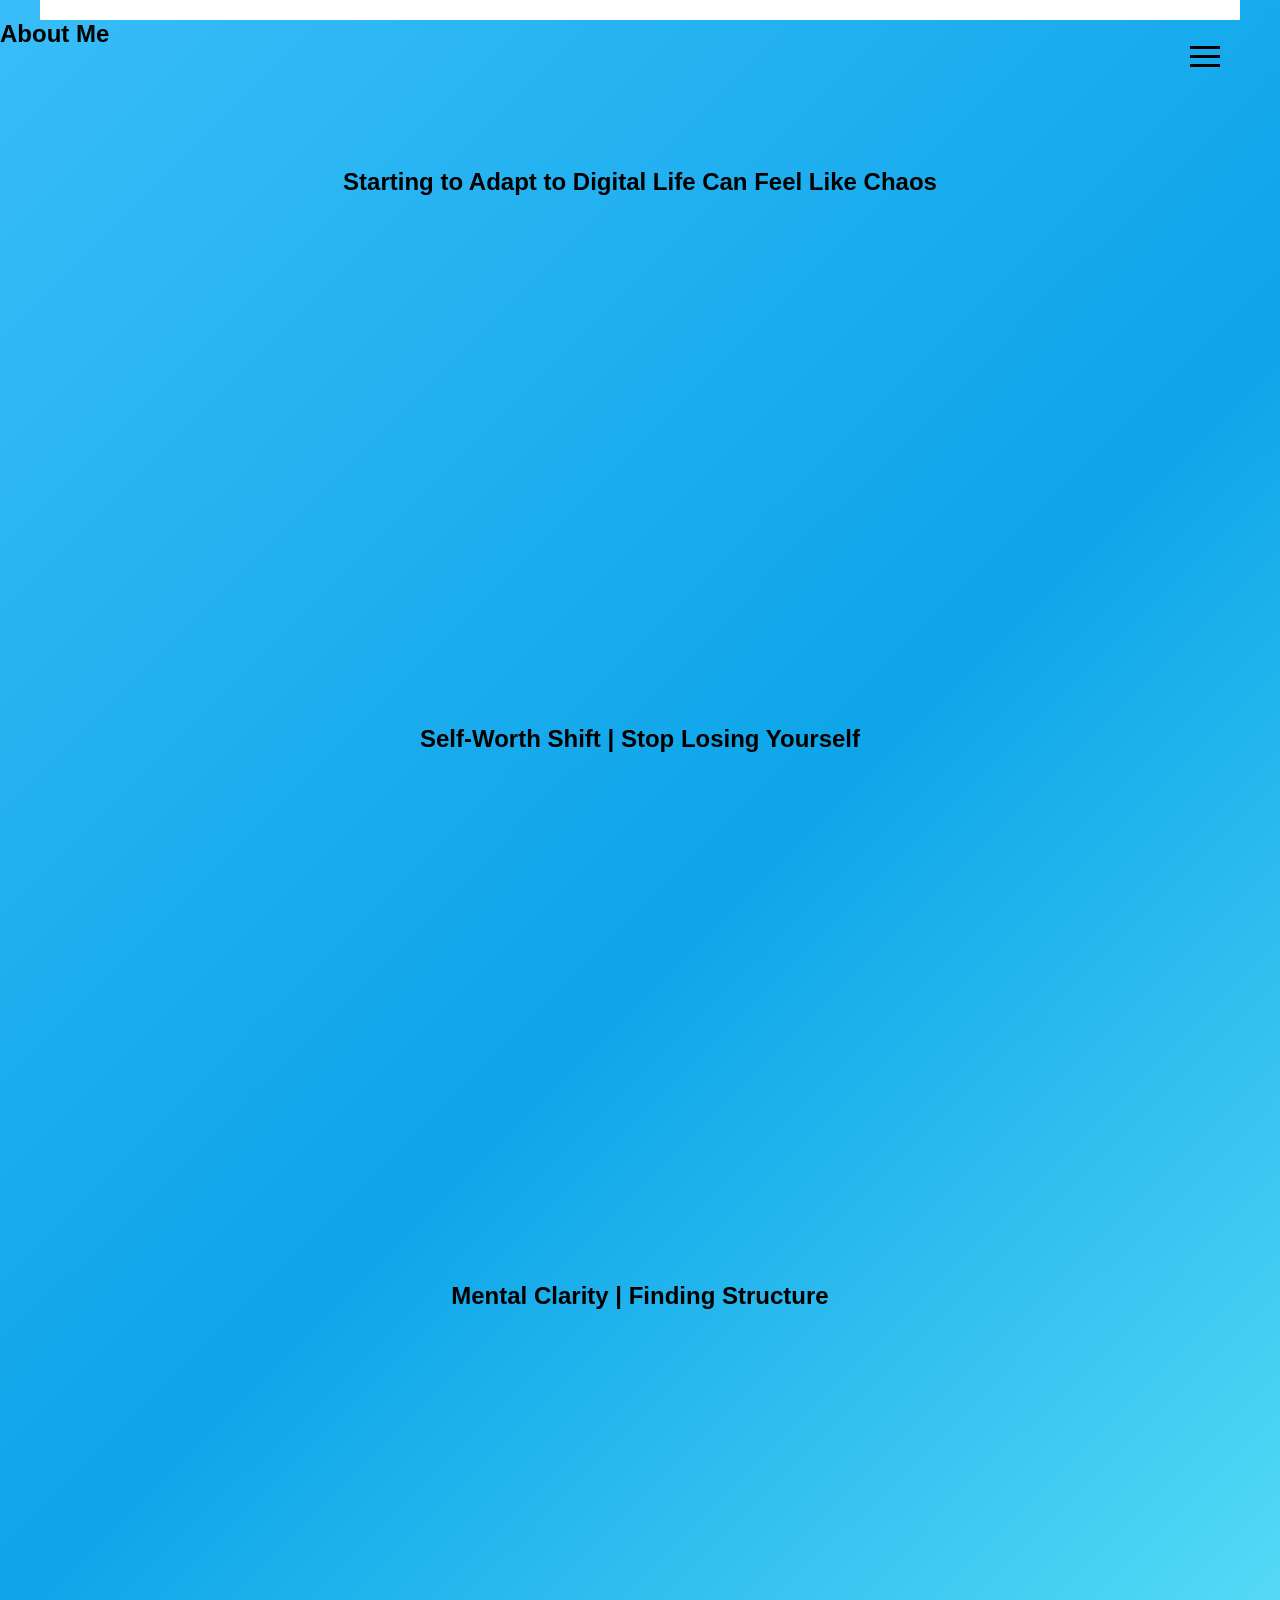
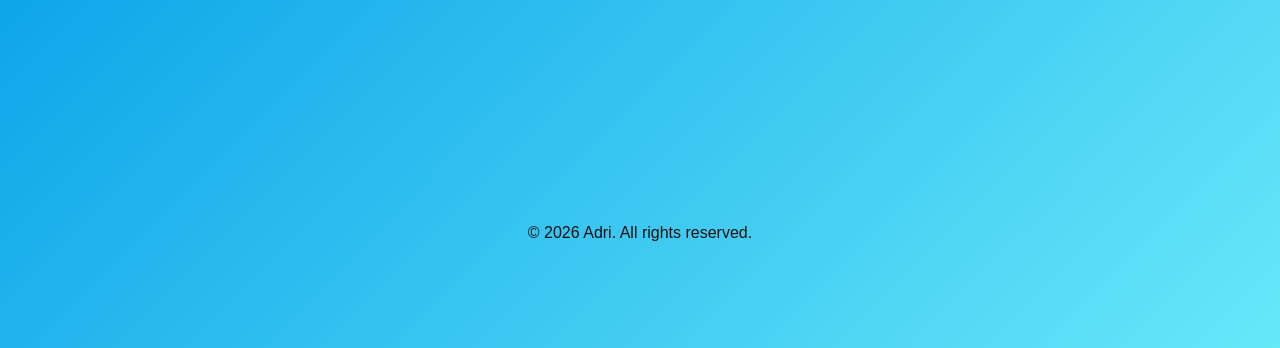
==== commit 6e00fbf2: "new" ====
--- a/index.html
+++ b/index.html
@@ -25,40 +25,37 @@
 </script>
 
 </head>
-<body>
+<body> <!-- începe conținutul paginii -->
 
 <!-- CARD PRINCIPAL -->
-<div class="main-container">
+<div class="main-container"> <!-- container principal al site-ului -->
 
 <header>
-  <nav class="menu"></nav>
+  <nav class="menu"></nav> 
+  <!-- meniul din header (deocamdată gol) -->
 </header>
-
-<!-- CONȚINUTUL PAGINII TALE AICI -->
-
-</div> <!-- 🔥 închizi main-container -->
-
-</div>
 
 <!-- BUTON HAMBURGER -->
 <div class="menu-toggle" id="menu-toggle">
-  <span></span>
-  <span></span>
-  <span></span>
+  <span></span> <!-- linia 1 -->
+  <span></span> <!-- linia 2 -->
+  <span></span> <!-- linia 3 -->
 </div>
 
 <!-- MENIU -->
 <div class="menu-overlay" id="menu-overlay">
-  <a href="#videos">Videos</a>
-  <a href="#stories">Stories</a>
-  <a href="about.html">About Me</a>
-  <a href="#contact">Contact</a>
+  <a href="#videos">Videos</a> <!-- link către videos -->
+  <a href="#stories">Stories</a> <!-- link către stories -->
+  <a href="#about">About Me</a> <!-- link către about -->
+  <a href="#contact">Contact</a> <!-- link către contact -->
 </div>
+
+</div> <!-- închide main-container -->
+
+<!-- AICI începe conținutul real -->
 <section id="about">
     <h1>About Me</h1>
-    <body>
-
-
+</section>
 
 </body>
 
@@ -132,5 +129,6 @@
 
 });
 </script>
+<script src="script.js"></script> <!-- JavaScript pentru meniu -->
 </body>
 </html>
--- a/style.css
+++ b/style.css
@@ -182,4 +182,11 @@
 
     background: transparent;
     color: #111;
+}
+.page {
+  display: none;
+}
+
+.page.active {
+  display: block;
 }
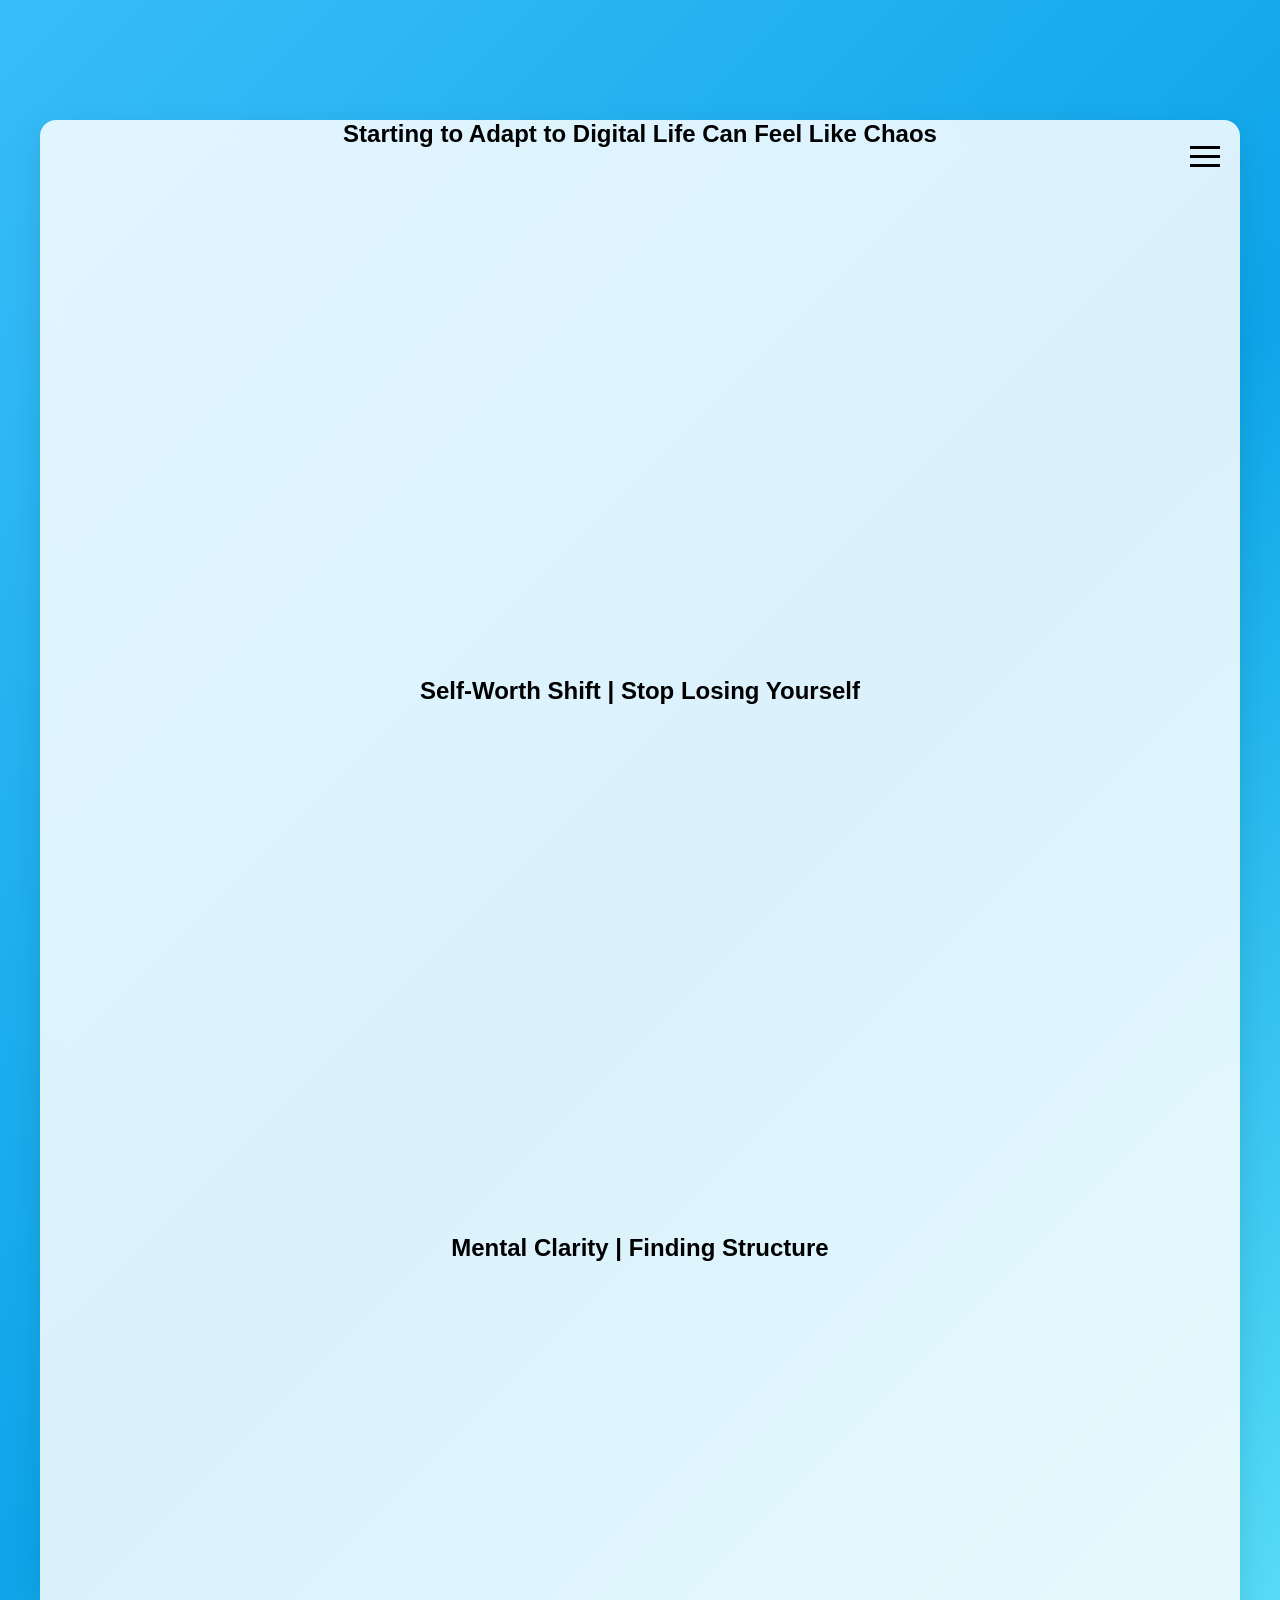
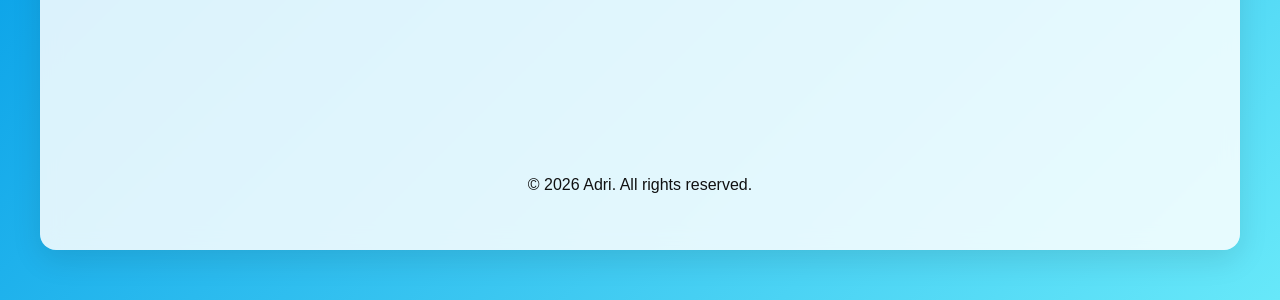
==== commit 36b304c7: "Update index.html" ====
--- a/index.html
+++ b/index.html
@@ -49,13 +49,6 @@
   <a href="#about">About Me</a> <!-- link către about -->
   <a href="#contact">Contact</a> <!-- link către contact -->
 </div>
-
-</div> <!-- închide main-container -->
-
-<!-- AICI începe conținutul real -->
-<section id="about">
-    <h1>About Me</h1>
-</section>
 
 </body>
 
--- a/style.css
+++ b/style.css
@@ -1,3 +1,7 @@
+body, html {
+  margin: 0;
+  padding: 0;
+}
 body {
     margin: 0;
     font-family: 'Segoe UI', Tahoma, Geneva, Verdana, sans-serif;
@@ -69,7 +73,9 @@
 }
 
 .about-box {
-    background: white;
+    background: black;   /* fundal negru */
+    color: white;        /* 🔥 text alb vizibil */
+
     padding: 30px;
     max-width: 600px;
     width: 90%;
@@ -85,36 +91,38 @@
 }
 /* MENIU FULL SCREEN */
 .menu-overlay {
-  position: fixed; /* acoperă tot ecranul */
+  position: fixed;
   top: 0;
   left: 0;
   width: 100%;
   height: 100vh;
 
-  background: white;
-
-  display: flex;
-  flex-direction: column; /* 👈 IMPORTANT: una sub alta */
+  background: white; /* fundal meniu */
+
+  display: none; /* ascuns inițial */
+  flex-direction: column;
   justify-content: center;
   align-items: center;
 
-  transform: translateY(-100%); /* ascuns inițial */
-  transition: 0.4s ease;
-
   z-index: 1500;
 }
 
-/* CÂND MENIUL ESTE DESCHIS */
+/* când meniul este deschis */
 .menu-overlay.open {
-  transform: translateY(0);
-}
-
-/* LINK-URI DIN MENIU */
+  display: flex;
+}
+
+/* link-urile din meniu */
 .menu-overlay a {
+  color: black; /* text vizibil pe alb */
   font-size: 28px;
   margin: 15px 0;
   text-decoration: none;
-  color: black;
+}
+
+/* hamburger (cele 3 linii) */
+.menu-toggle span {
+  background: black;
 }
 /* ================== VIDEO SECTIONS ================== */
 .video-section {
